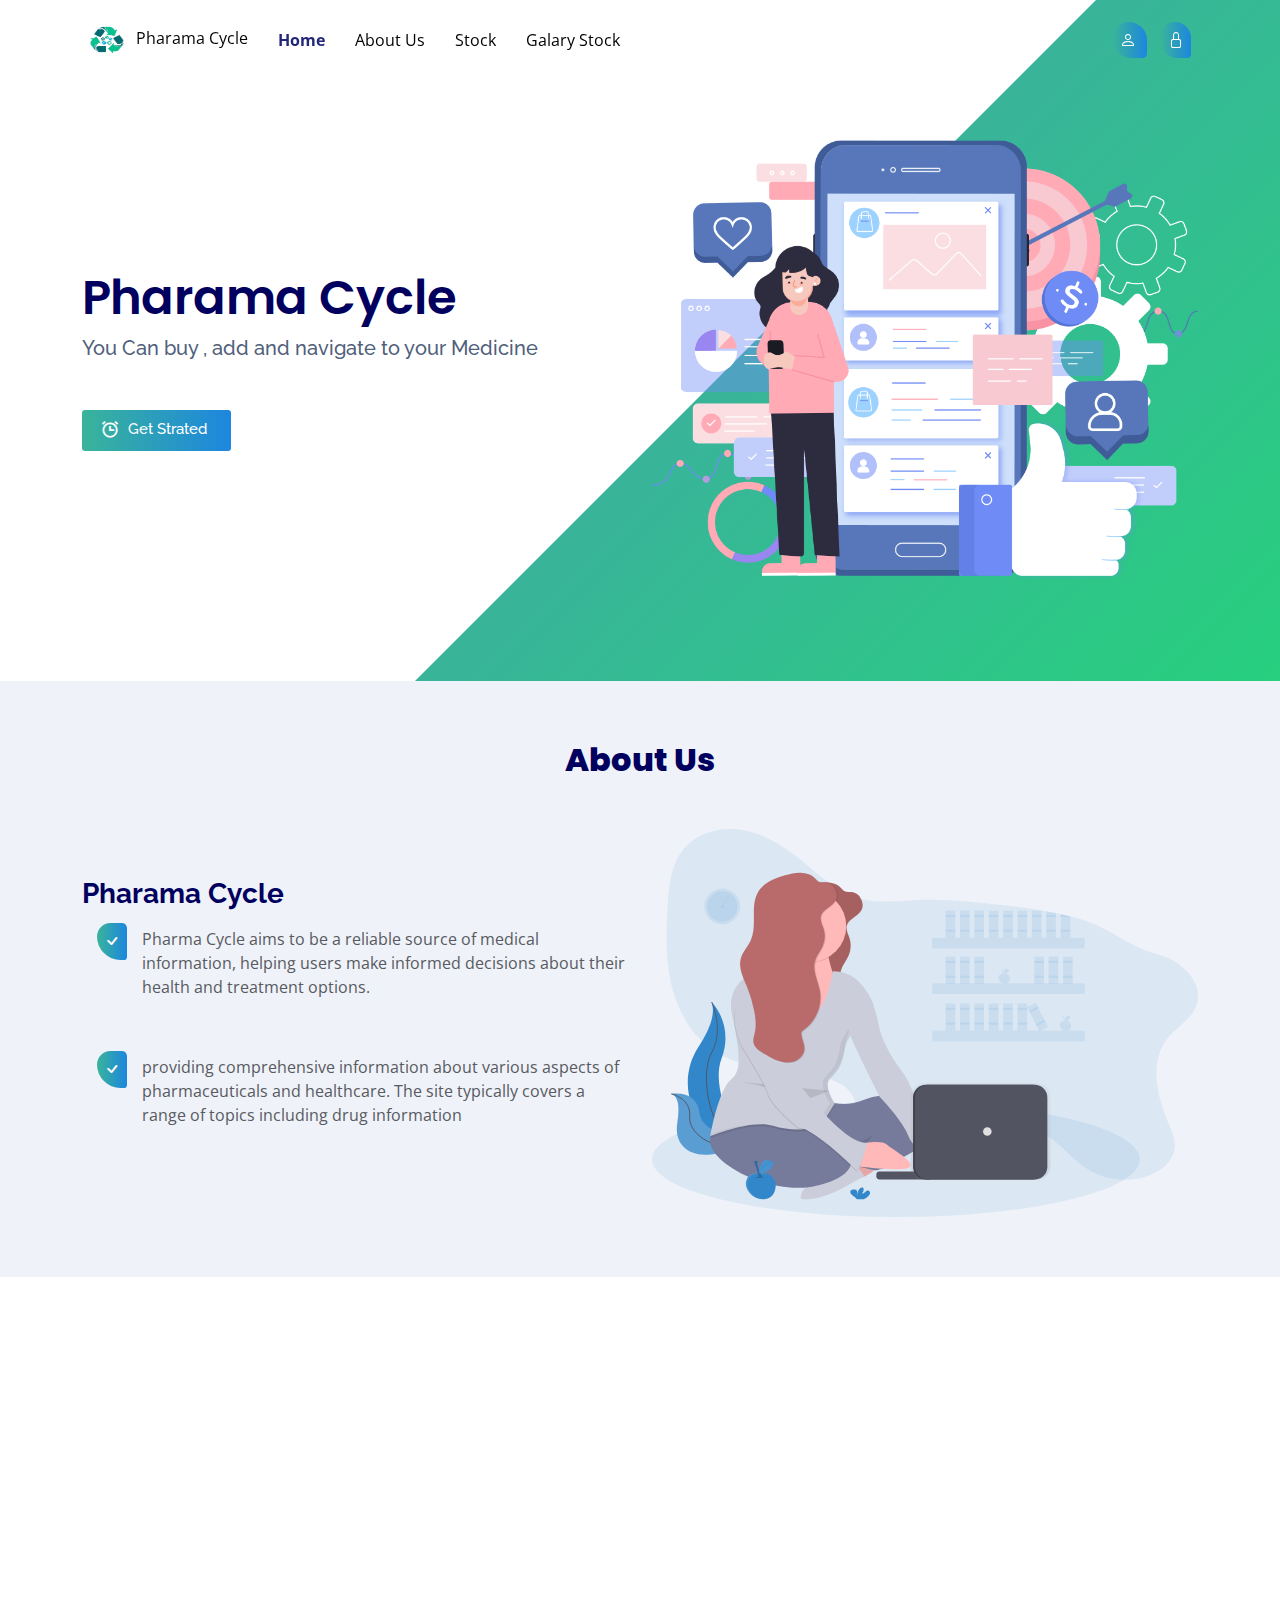
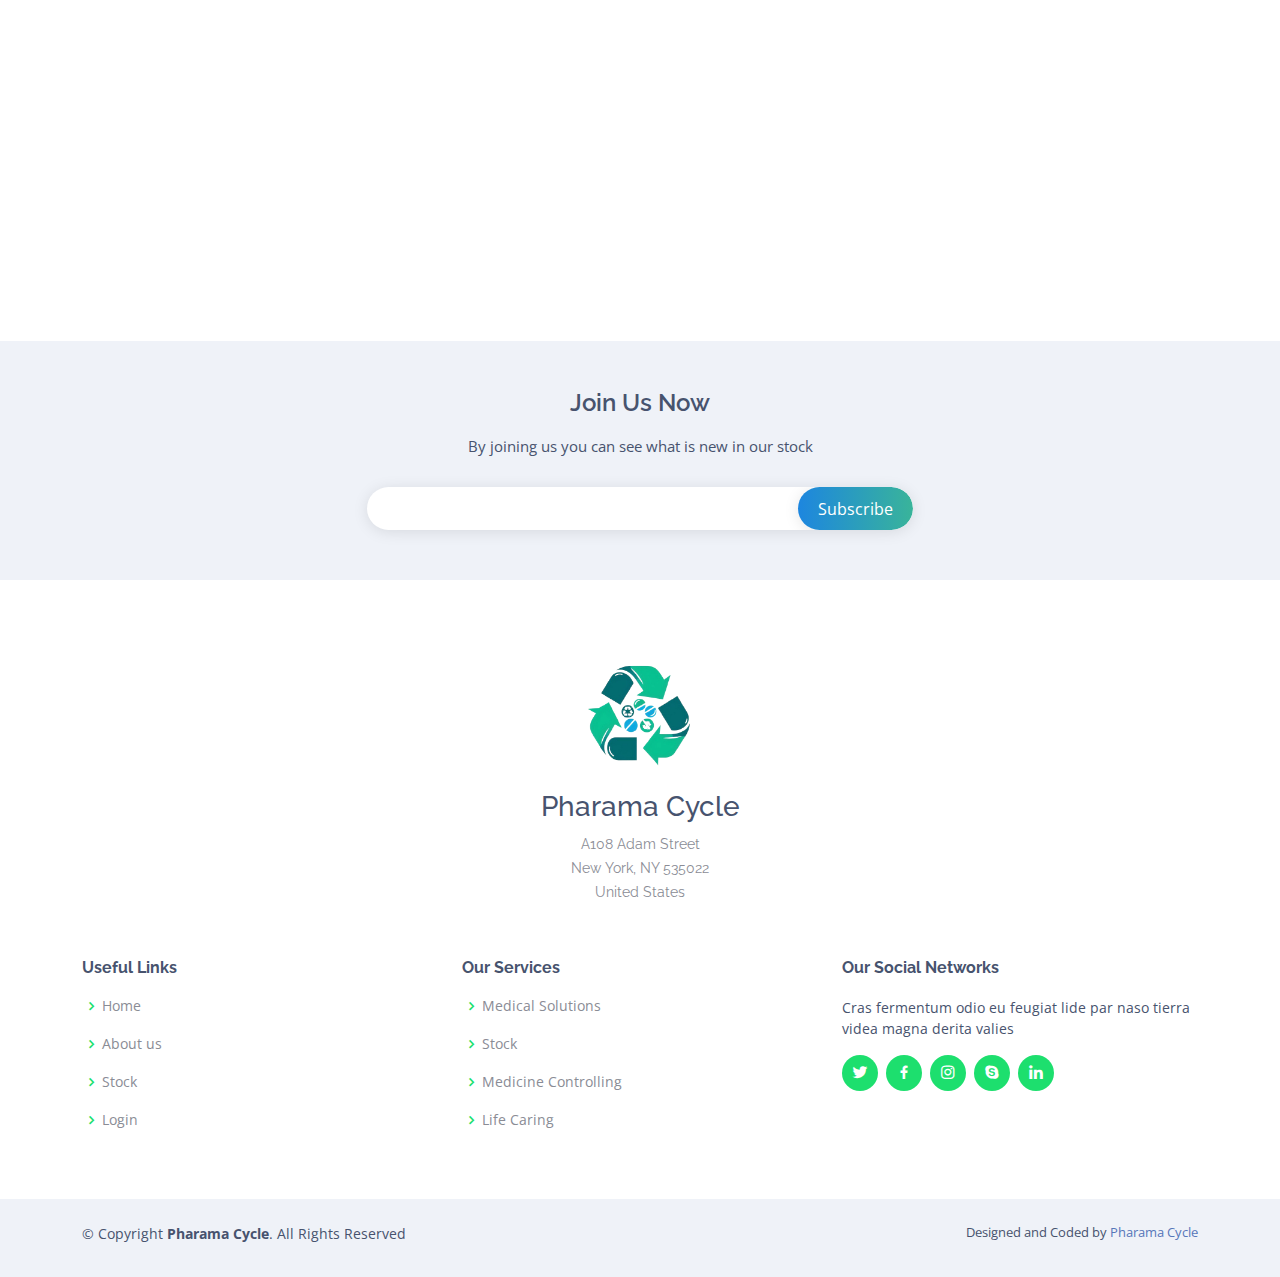
==== index.html @ ea7041fb "update files" ====
<!DOCTYPE html>
<html lang="en">

<head>
  <meta charset="utf-8">
  <meta name="viewport" content="width=device-width, initial-scale=1.0">

  <title>Pharama Cycle | Home</title>
  <meta name="description" content>
  <meta name="keywords" content>

  <!-- Favicons -->
  <link href="assets/img/logo-removebg-preview.png" rel="icon">
  <link href="assets/img/logo-removebg-preview.png" rel="apple-touch-icon">

  <!-- icon fontawoseme -->
  <link href="assets/css/font-icon/all.min.css" rel="stylesheet">
  <link href="https://cdnjs.cloudflare.com/ajax/libs/font-awesome/6.5.2/css/all.min.css" rel="stylesheet">
  <!-- Google Fonts -->
  <link
    href="https://fonts.googleapis.com/css?family=Open+Sans:300,300i,400,400i,600,600i,700,700i|Raleway:300,300i,400,400i,500,500i,600,600i,700,700i|Poppins:300,300i,400,400i,500,500i,600,600i,700,700i"
    rel="stylesheet">

  <!-- Vendor CSS Files -->
  <link href="assets/vendor/aos/aos.css" rel="stylesheet">
  <link href="assets/vendor/bootstrap/css/bootstrap.min.css" rel="stylesheet">
  <link href="assets/vendor/bootstrap-icons/bootstrap-icons.css" rel="stylesheet">
  <link href="assets/vendor/boxicons/css/boxicons.min.css" rel="stylesheet">
  <link href="assets/vendor/glightbox/css/glightbox.min.css" rel="stylesheet">
  <link href="assets/vendor/swiper/swiper-bundle.min.css" rel="stylesheet">

  <!--  Main CSS File -->
  <link href="assets/css/style.css" rel="stylesheet">


</head>

<body>

  <div id="preloader">
    <img class="preloader" src="assets/img/loaders/heart-loading2.gif" alt>
  </div>

  <!-- ======= Header ======= -->
  <header class="fixed-top d-flex align-items-center" id="header">
    <div class="container d-flex justify-content-between align-items-center">

      <div class="logo">
        <!-- Uncomment below if you prefer to use an image logo -->
        <a href="index.html" style="color: #050505;"> <img class src="assets/img/logo-removebg-preview.png" alt
            style="width: 50px;"> <span class="header-title-main">Pharama Cycle</span> </a>
      </div>

      <nav class="navbar me-auto" id="navbar">
        <ul class="">
          <li><a class="active " href="index.html">Home</a></li>
          <li><a href="index.html#about">About Us</a></li>
          <li><a href="stock.html">Stock</a></li>
          <li><a href="#gallery">Galary Stock</a></li>

        </ul>

      </nav><!-- .navbar -->



      <i class="fa-solid fa-bars-staggered mobile-nav-toggle"></i>
      <div class="login-nav">
        <a class="btn-login" href="profile.html">
          <i class="bi bi-person"></i>
        </a>
        <a class="btn-login" href="login.html">
          <i class="bi bi-lock"></i>
        </a>

        <!-- un comment for log-out -->
        <!-- <a href="logout" class="btn-login log-out">
          <i class="bi bi-box-arrow-in-right"></i>
        </a> -->
      </div>

    </div>
  </header><!-- End Header -->

  <!-- ======= Hero Section ======= -->
  <section class="d-flex align-items-center" id="hero">

    <div class="container">
      <div class="row mobile-hero">
        <div
          class="col-lg-6 col-md-6 d-lg-flex flex-lg-column justify-content-center align-items-stretch pt-5 pt-lg-0 order-2 order-lg-1"
          data-aos="fade-up">
          <div>
            <h1>Pharama Cycle</h1>
            <h2>You Can buy , add and navigate to your Medicine</h2>
            <a class="download-btn" href="#about"><i class="bx bx-alarm"></i> Get Strated</a>
          </div>
        </div>
        <div class="col-lg-6 col-md-6 d-lg-flex flex-lg-column align-items-stretch order-1 order-lg-2 hero-img"
          data-aos="fade-up">
          <img class="img-fluid img-hero" src="assets/img/hero-img.png" alt>
        </div>
      </div>
    </div>

  </section><!-- End Hero -->

  <main id="main">

    <section class="about-us" id="about">
      <div class="container" data-aos="fade-up">
        <div class="section-title">
          <h2>About Us</h2>

        </div>

        <div class="row mobile-about">
          <div class="col-lg-6 col-md-6 mt-5">
            <h3 class="about-text"><strong>Pharama Cycle</strong></h3>
            <p>
            <div class="text-p d-flex">
              <span><i class="bi bi-check about-icon"></i></span>
              Pharma Cycle aims to be a reliable source of medical information, helping users make informed decisions
              about their health and treatment options.
            </div>
            </p><br>
            <p>
            <div class="text-p d-flex">
              <span><i class="bi bi-check about-icon"></i></span>
              providing comprehensive information about various aspects of pharmaceuticals and healthcare. The site
              typically covers a range of topics including drug information
            </div>
            </p>
          </div>
          <div class="col-lg-6 col-md-6">
            <div class="about-img">
              <img src="assets/img/about-us/undraw_svg_2.svg" alt>
            </div>
          </div>
        </div>
      </div>
    </section>

    <!-- ======= Gallery Section ======= -->
    <section class="gallery" id="gallery">
      <div class="container" data-aos="fade-up">

        <div class="section-title">
          <h2>Pharama Cycle Stock</h2>
          <p>
            You Can See the Latest Medicine in Our Stock , Join us Now and Have a Wonderfull Round in our Stock
          </p>
        </div>

      </div>

      <div class="container-fluid" data-aos="fade-up">
        <div class="gallery-slider swiper">
          <div class="swiper-wrapper">
            <div class="swiper-slide"><a class="gallery-lightbox" data-gall="gallery-carousel"
                href="assets/img/gallery/gallery-1.png"><img class="img-fluid" src="assets/img/gallery/gallery-1.png"
                  alt></a>
            </div>
            <div class="swiper-slide"><a class="gallery-lightbox" data-gall="gallery-carousel"
                href="assets/img/gallery/gallery-2.png"><img class="img-fluid" src="assets/img/gallery/gallery-2.png"
                  alt></a>
            </div>
            <div class="swiper-slide"><a class="gallery-lightbox" data-gall="gallery-carousel"
                href="assets/img/gallery/gallery-3.png"><img class="img-fluid" src="assets/img/gallery/gallery-3.png"
                  alt></a>
            </div>
            <div class="swiper-slide"><a class="gallery-lightbox" data-gall="gallery-carousel"
                href="assets/img/gallery/gallery-4.png"><img class="img-fluid" src="assets/img/gallery/gallery-4.png"
                  alt></a>
            </div>
            <div class="swiper-slide"><a class="gallery-lightbox" data-gall="gallery-carousel"
                href="assets/img/gallery/gallery-5.png"><img class="img-fluid" src="assets/img/gallery/gallery-5.png"
                  alt></a>
            </div>
            <div class="swiper-slide"><a class="gallery-lightbox" data-gall="gallery-carousel"
                href="assets/img/gallery/gallery-6.png"><img class="img-fluid" src="assets/img/gallery/gallery-6.png"
                  alt></a>
            </div>
            <div class="swiper-slide"><a class="gallery-lightbox" data-gall="gallery-carousel"
                href="assets/img/gallery/gallery-7.png"><img class="img-fluid" src="assets/img/gallery/gallery-7.png"
                  alt></a>
            </div>
            <div class="swiper-slide"><a class="gallery-lightbox" data-gall="gallery-carousel"
                href="assets/img/gallery/gallery-8.png"><img class="img-fluid" src="assets/img/gallery/gallery-8.png"
                  alt></a>
            </div>
            <div class="swiper-slide"><a class="gallery-lightbox" data-gall="gallery-carousel"
                href="assets/img/gallery/gallery-9.png"><img class="img-fluid" src="assets/img/gallery/gallery-9.png"
                  alt></a>
            </div>
            <div class="swiper-slide"><a class="gallery-lightbox" data-gall="gallery-carousel"
                href="assets/img/gallery/gallery-10.png"><img class="img-fluid" src="assets/img/gallery/gallery-10.png"
                  alt></a>
            </div>
            <div class="swiper-slide"><a class="gallery-lightbox" data-gall="gallery-carousel"
                href="assets/img/gallery/gallery-11.png"><img class="img-fluid" src="assets/img/gallery/gallery-11.png"
                  alt></a>
            </div>
            <div class="swiper-slide"><a class="gallery-lightbox" data-gall="gallery-carousel"
                href="assets/img/gallery/gallery-12.png"><img class="img-fluid" src="assets/img/gallery/gallery-12.png"
                  alt></a>
            </div>
          </div>
          <div class="swiper-pagination"></div>
        </div>

      </div>
    </section><!-- End Gallery Section -->

  </main><!-- End #main -->

  <!-- ======= Footer ======= -->
  <footer id="footer">

    <div class="footer-newsletter">
      <div class="container">
        <div class="row justify-content-center">
          <div class="col-lg-6">
            <h4>Join Us Now</h4>
            <p>By joining us you can see what is new in our stock</p>
            <form action="login.html" method="post">
              <input name="email" type="email"><input type="submit" value="Subscribe">
            </form>
          </div>
        </div>
      </div>
    </div>

    <div class="footer-top">
      <div class="container">
        <div class="row justify-content-center">

          <div class="col-lg-12 text-center col-md-12 footer-contact">
            <img src="assets/img/logo-removebg-preview.png" alt style="width: 150px;">
            <h3 class="">
              Pharama Cycle

            </h3>
            <p class="text-cneter">
              A108 Adam Street <br>
              New York, NY 535022<br>
              United States <br><br>

            </p>
          </div>

          <div class="col-lg-4 col-md-4 footer-links">
            <h4>Useful Links</h4>
            <ul>
              <li><i class="bx bx-chevron-right"></i> <a href="index.html">Home</a></li>
              <li><i class="bx bx-chevron-right"></i> <a href="index.html#about">About us</a></li>
              <li><i class="bx bx-chevron-right"></i> <a href="stock.html">Stock</a></li>
              <li><i class="bx bx-chevron-right"></i> <a href="login.html">Login</a></li>

            </ul>
          </div>

          <div class="col-lg-4 col-md-4 footer-links">
            <h4>Our Services</h4>
            <ul>
              <li><i class="bx bx-chevron-right"></i> <a href="#">Medical Solutions</a></li>
              <li><i class="bx bx-chevron-right"></i> <a href="stock.html">Stock</a></li>
              <li><i class="bx bx-chevron-right"></i> <a href="#">Medicine Controlling</a></li>
              <li><i class="bx bx-chevron-right"></i> <a href="#">Life Caring</a></li>
            </ul>
          </div>

          <div class="col-lg-4 col-md-4 footer-links">
            <h4>Our Social Networks</h4>
            <p>Cras fermentum odio eu feugiat lide par naso tierra videa magna derita valies</p>
            <div class="social-links mt-3">
              <a class="twitter" href="#"><i class="bx bxl-twitter"></i></a>
              <a class="facebook" href="#"><i class="bx bxl-facebook"></i></a>
              <a class="instagram" href="#"><i class="bx bxl-instagram"></i></a>
              <a class="google-plus" href="#"><i class="bx bxl-skype"></i></a>
              <a class="linkedin" href="#"><i class="bx bxl-linkedin"></i></a>
            </div>
          </div>

        </div>
      </div>
    </div>

    <div class="container py-4">
      <div class="copyright">
        &copy; Copyright <strong><span>Pharama Cycle</span></strong>. All Rights Reserved
      </div>
      <div class="credits">
        Designed and Coded by <a href="#">Pharama Cycle</a>
      </div>
    </div>
  </footer><!-- End Footer -->


  <a class="back-to-top d-flex align-items-center justify-content-center" href="#"><i
      class="bi bi-arrow-up-short"></i></a>

  <!-- Vendor JS Files -->
  <script src="assets/vendor/jQuery/jquery-3.3.1.min.js"></script>
  <script src="assets/vendor/jQuery/popper.min.js"></script>
  <script src="assets/vendor/aos/aos.js"></script>
  <script src="assets/vendor/bootstrap/js/bootstrap.bundle.min.js"></script>
  <script src="assets/vendor/glightbox/js/glightbox.min.js"></script>
  <script src="assets/vendor/swiper/swiper-bundle.min.js"></script>

  <!-- Template Main JS File -->
  <script src="assets/js/main.js"></script>

</body>

</html>
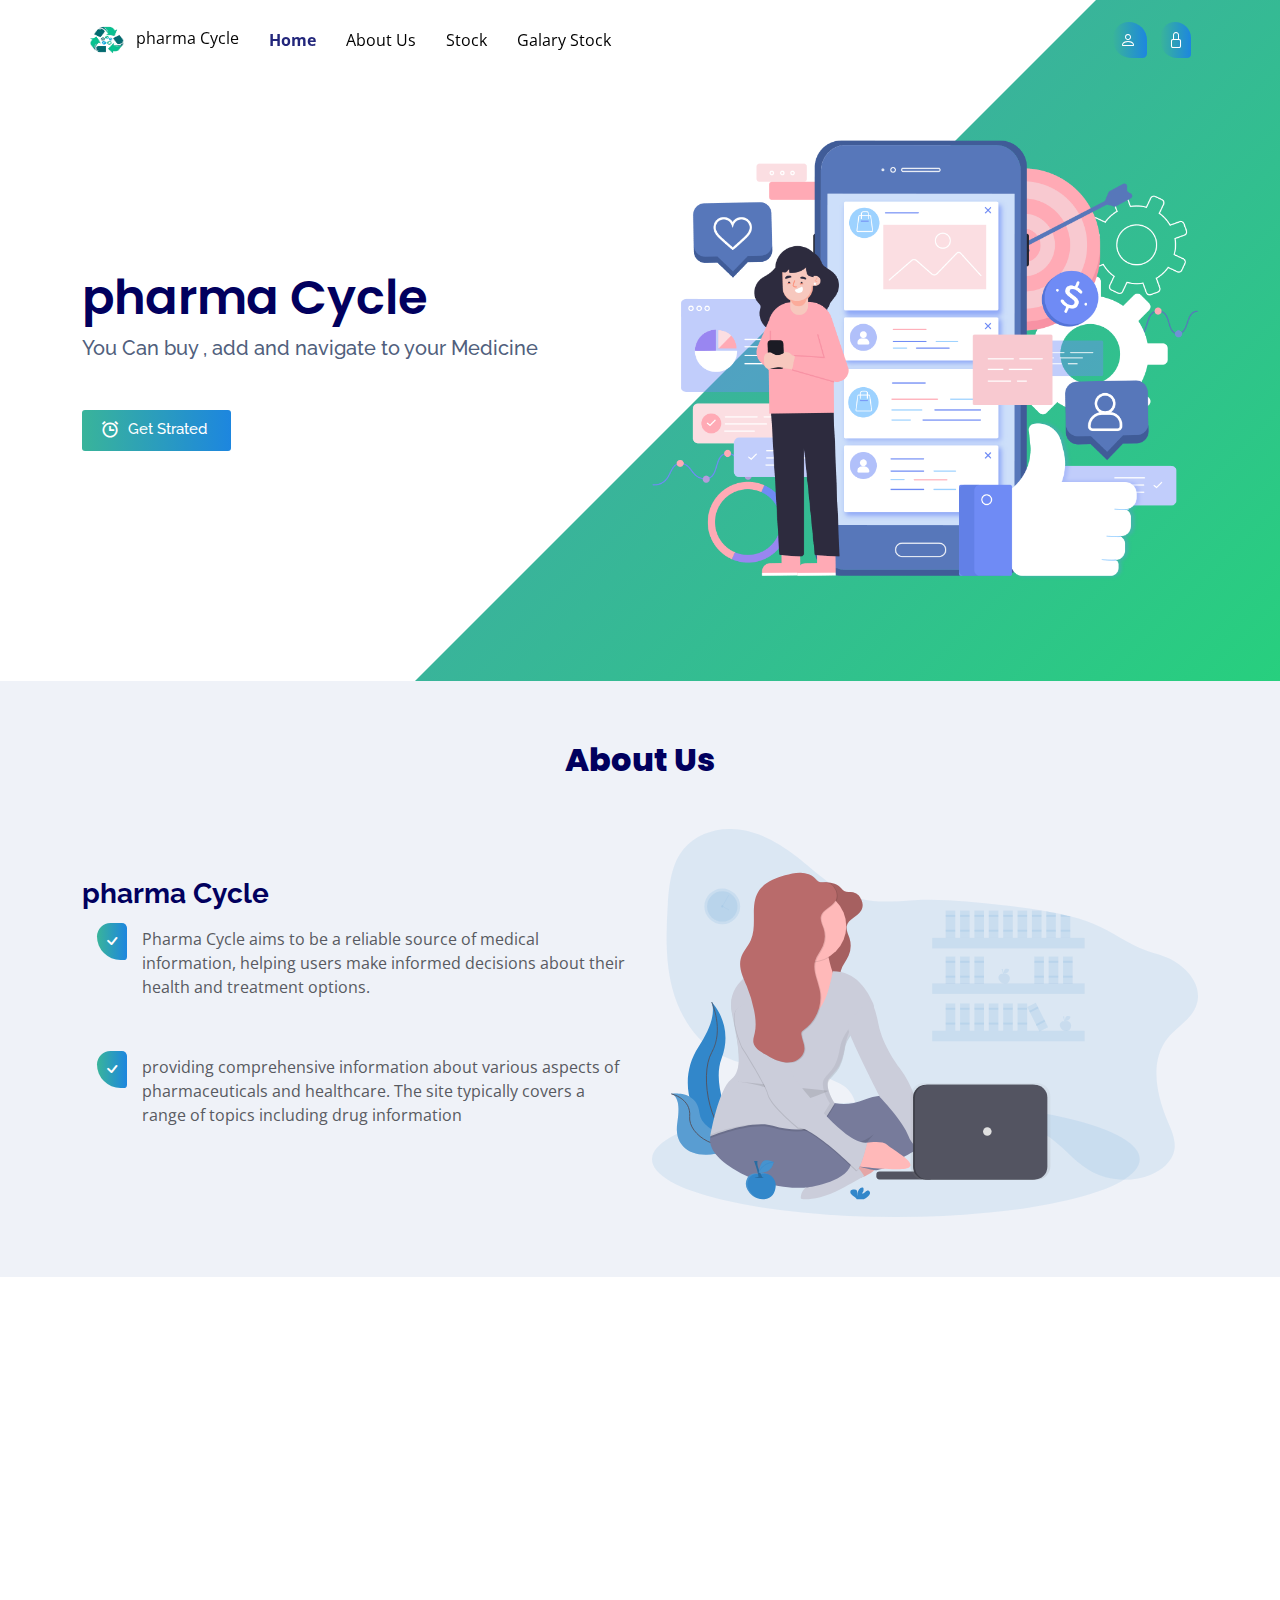
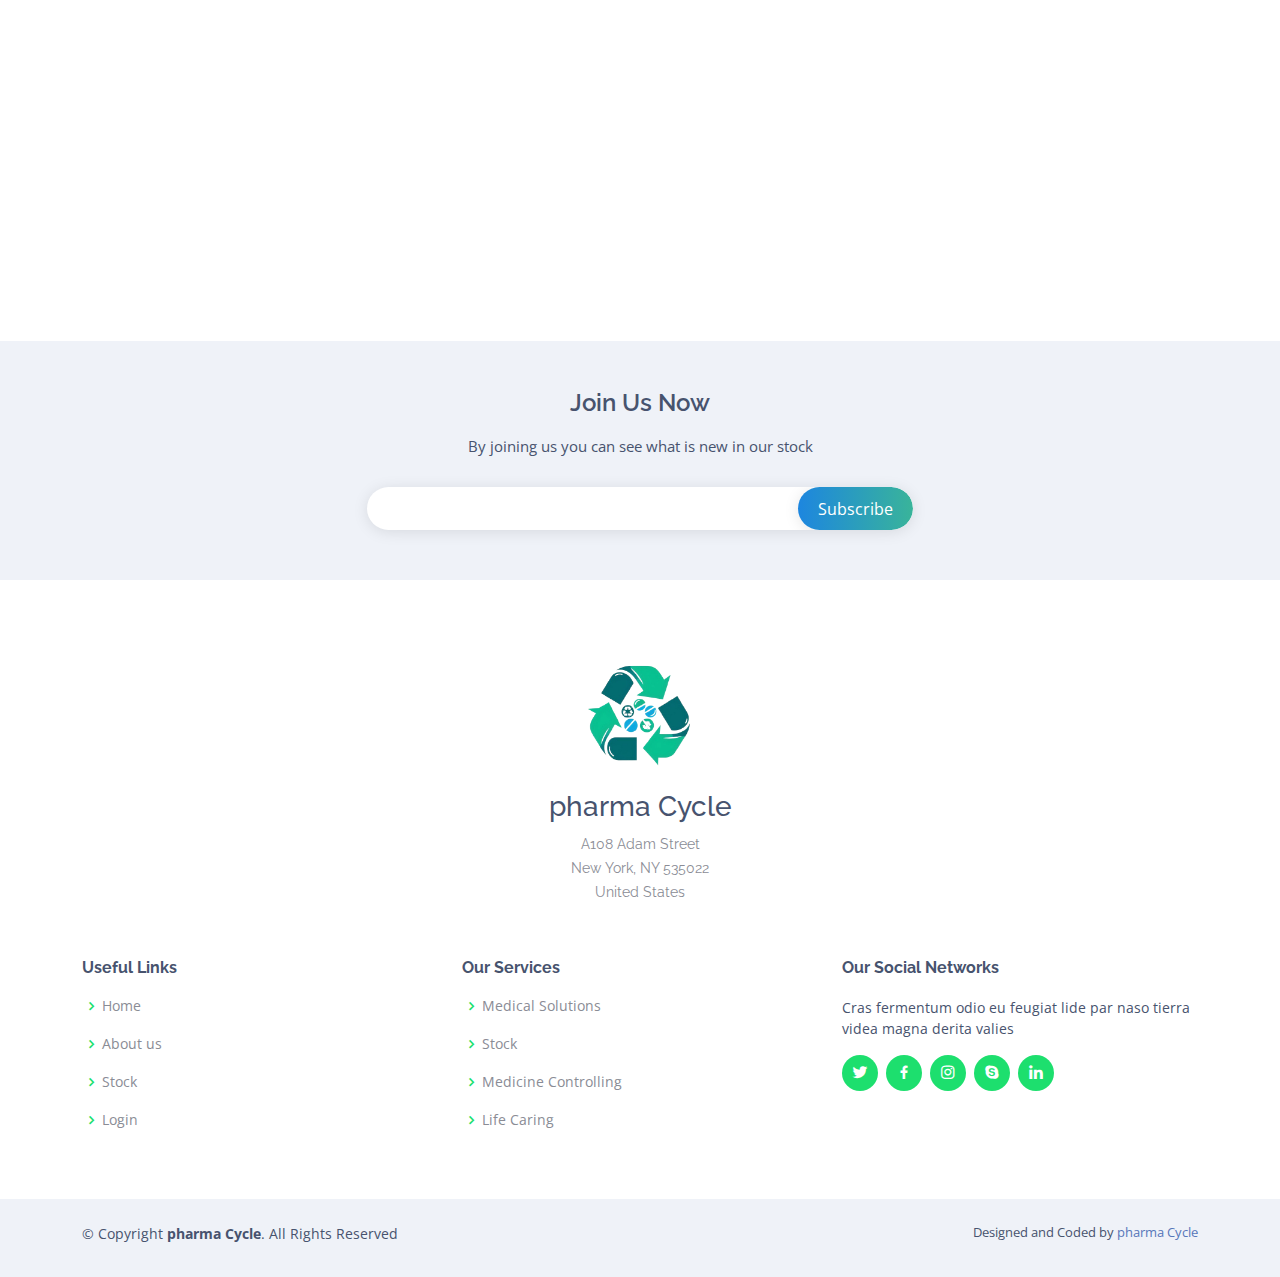
==== commit bf25f073: "updating phaama name and colors" ====
--- a/index.html
+++ b/index.html
@@ -5,7 +5,7 @@
   <meta charset="utf-8">
   <meta name="viewport" content="width=device-width, initial-scale=1.0">
 
-  <title>Pharama Cycle | Home</title>
+  <title>pharma Cycle | Home</title>
   <meta name="description" content>
   <meta name="keywords" content>
 
@@ -48,7 +48,7 @@
       <div class="logo">
         <!-- Uncomment below if you prefer to use an image logo -->
         <a href="index.html" style="color: #050505;"> <img class src="assets/img/logo-removebg-preview.png" alt
-            style="width: 50px;"> <span class="header-title-main">Pharama Cycle</span> </a>
+            style="width: 50px;"> <span class="header-title-main">pharma Cycle</span> </a>
       </div>
 
       <nav class="navbar me-auto" id="navbar">
@@ -91,7 +91,7 @@
           class="col-lg-6 col-md-6 d-lg-flex flex-lg-column justify-content-center align-items-stretch pt-5 pt-lg-0 order-2 order-lg-1"
           data-aos="fade-up">
           <div>
-            <h1>Pharama Cycle</h1>
+            <h1>pharma Cycle</h1>
             <h2>You Can buy , add and navigate to your Medicine</h2>
             <a class="download-btn" href="#about"><i class="bx bx-alarm"></i> Get Strated</a>
           </div>
@@ -116,7 +116,7 @@
 
         <div class="row mobile-about">
           <div class="col-lg-6 col-md-6 mt-5">
-            <h3 class="about-text"><strong>Pharama Cycle</strong></h3>
+            <h3 class="about-text"><strong>pharma Cycle</strong></h3>
             <p>
             <div class="text-p d-flex">
               <span><i class="bi bi-check about-icon"></i></span>
@@ -146,7 +146,7 @@
       <div class="container" data-aos="fade-up">
 
         <div class="section-title">
-          <h2>Pharama Cycle Stock</h2>
+          <h2>pharma Cycle Stock</h2>
           <p>
             You Can See the Latest Medicine in Our Stock , Join us Now and Have a Wonderfull Round in our Stock
           </p>
@@ -238,7 +238,7 @@
           <div class="col-lg-12 text-center col-md-12 footer-contact">
             <img src="assets/img/logo-removebg-preview.png" alt style="width: 150px;">
             <h3 class="">
-              Pharama Cycle
+              pharma Cycle
 
             </h3>
             <p class="text-cneter">
@@ -288,10 +288,10 @@
 
     <div class="container py-4">
       <div class="copyright">
-        &copy; Copyright <strong><span>Pharama Cycle</span></strong>. All Rights Reserved
+        &copy; Copyright <strong><span>pharma Cycle</span></strong>. All Rights Reserved
       </div>
       <div class="credits">
-        Designed and Coded by <a href="#">Pharama Cycle</a>
+        Designed and Coded by <a href="#">pharma Cycle</a>
       </div>
     </div>
   </footer><!-- End Footer -->
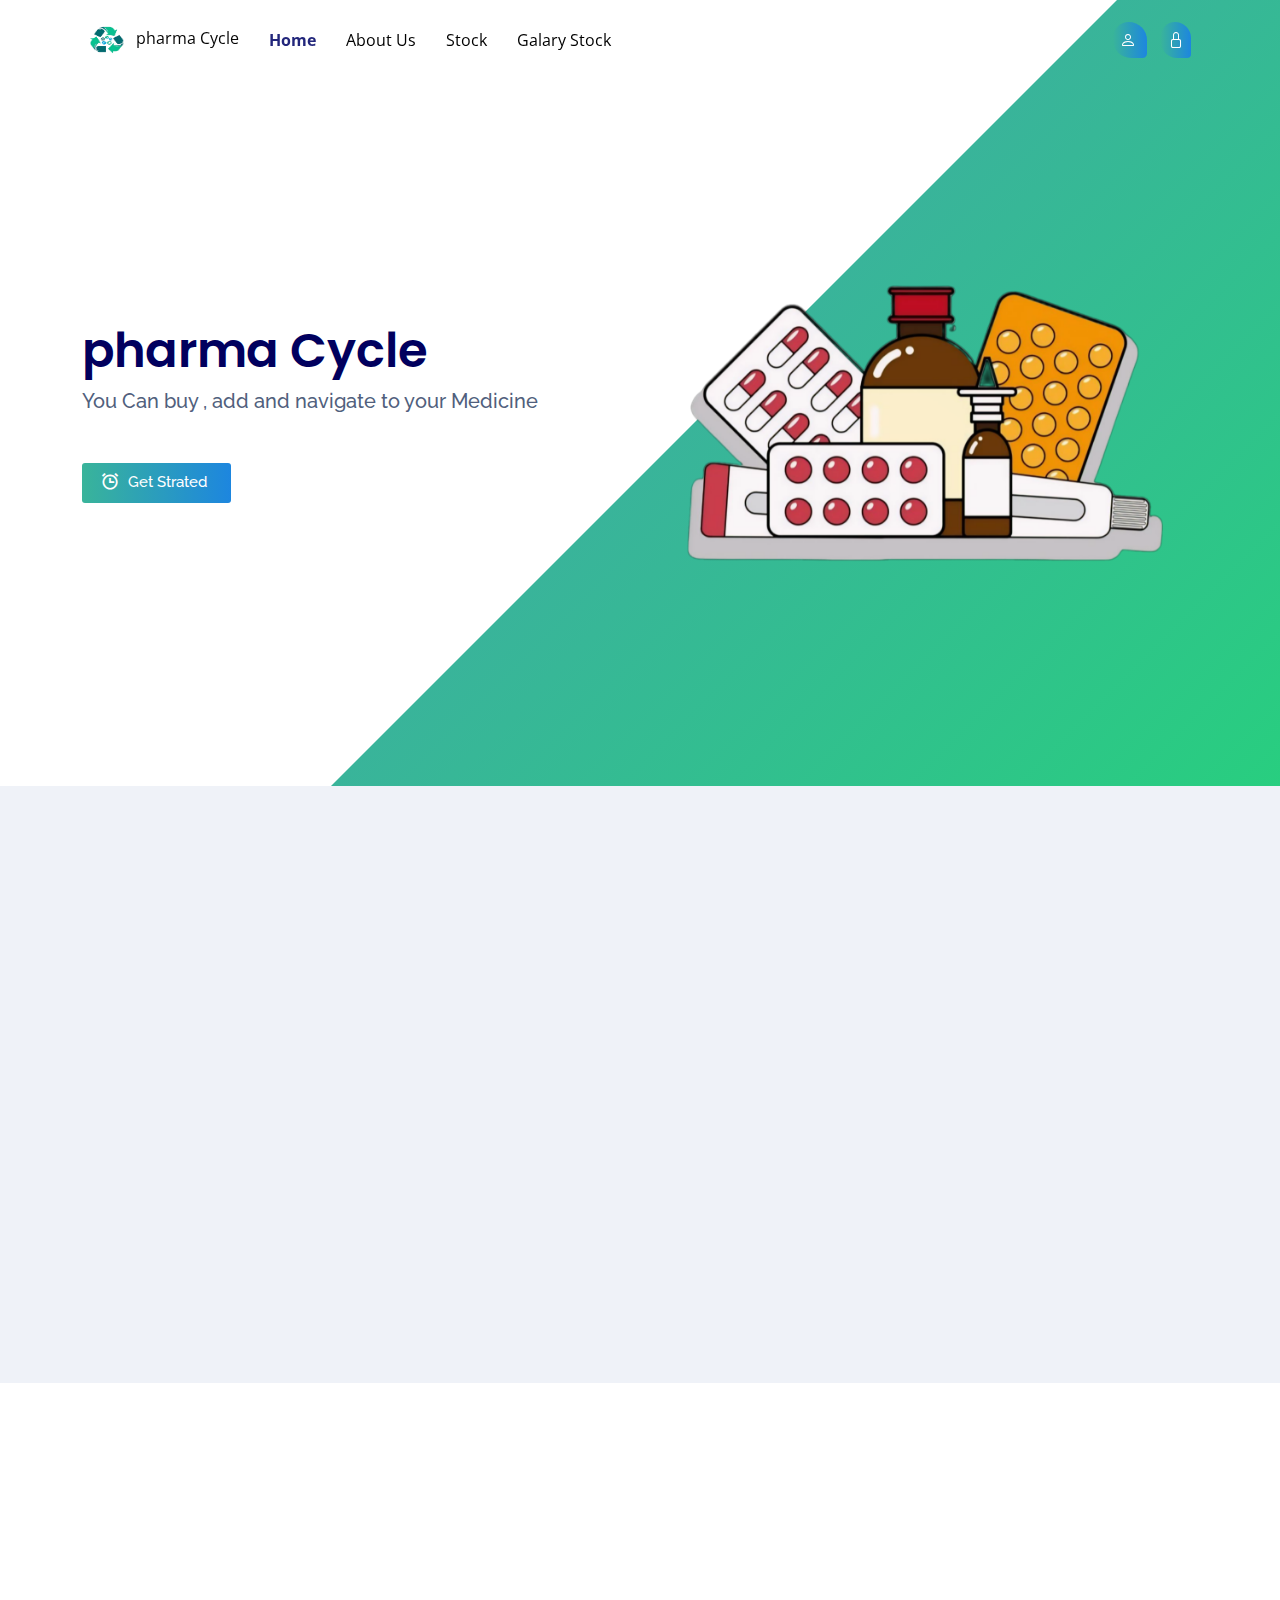
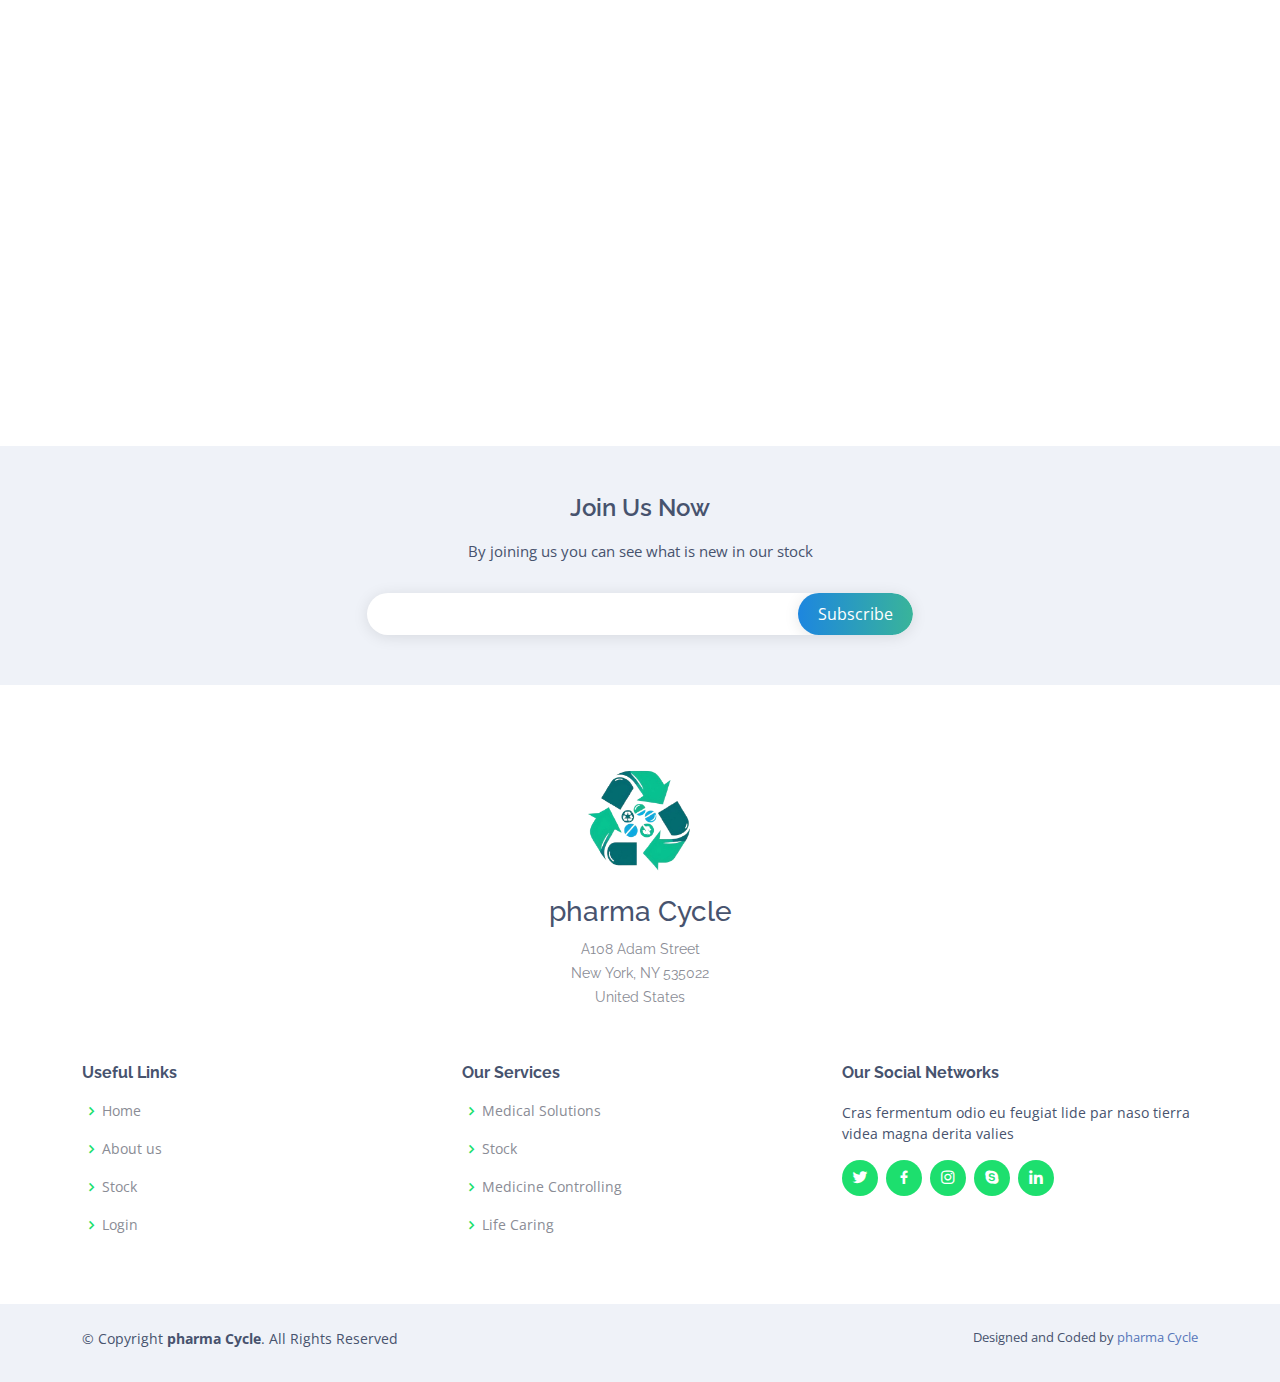
==== commit 9c860dec: "updating home bg-img" ====
--- a/index.html
+++ b/index.html
@@ -98,7 +98,7 @@
         </div>
         <div class="col-lg-6 col-md-6 d-lg-flex flex-lg-column align-items-stretch order-1 order-lg-2 hero-img"
           data-aos="fade-up">
-          <img class="img-fluid img-hero" src="assets/img/hero-img.png" alt>
+          <img class="img-fluid img-hero" src="assets/img/home-main.png" alt>
         </div>
       </div>
     </div>
